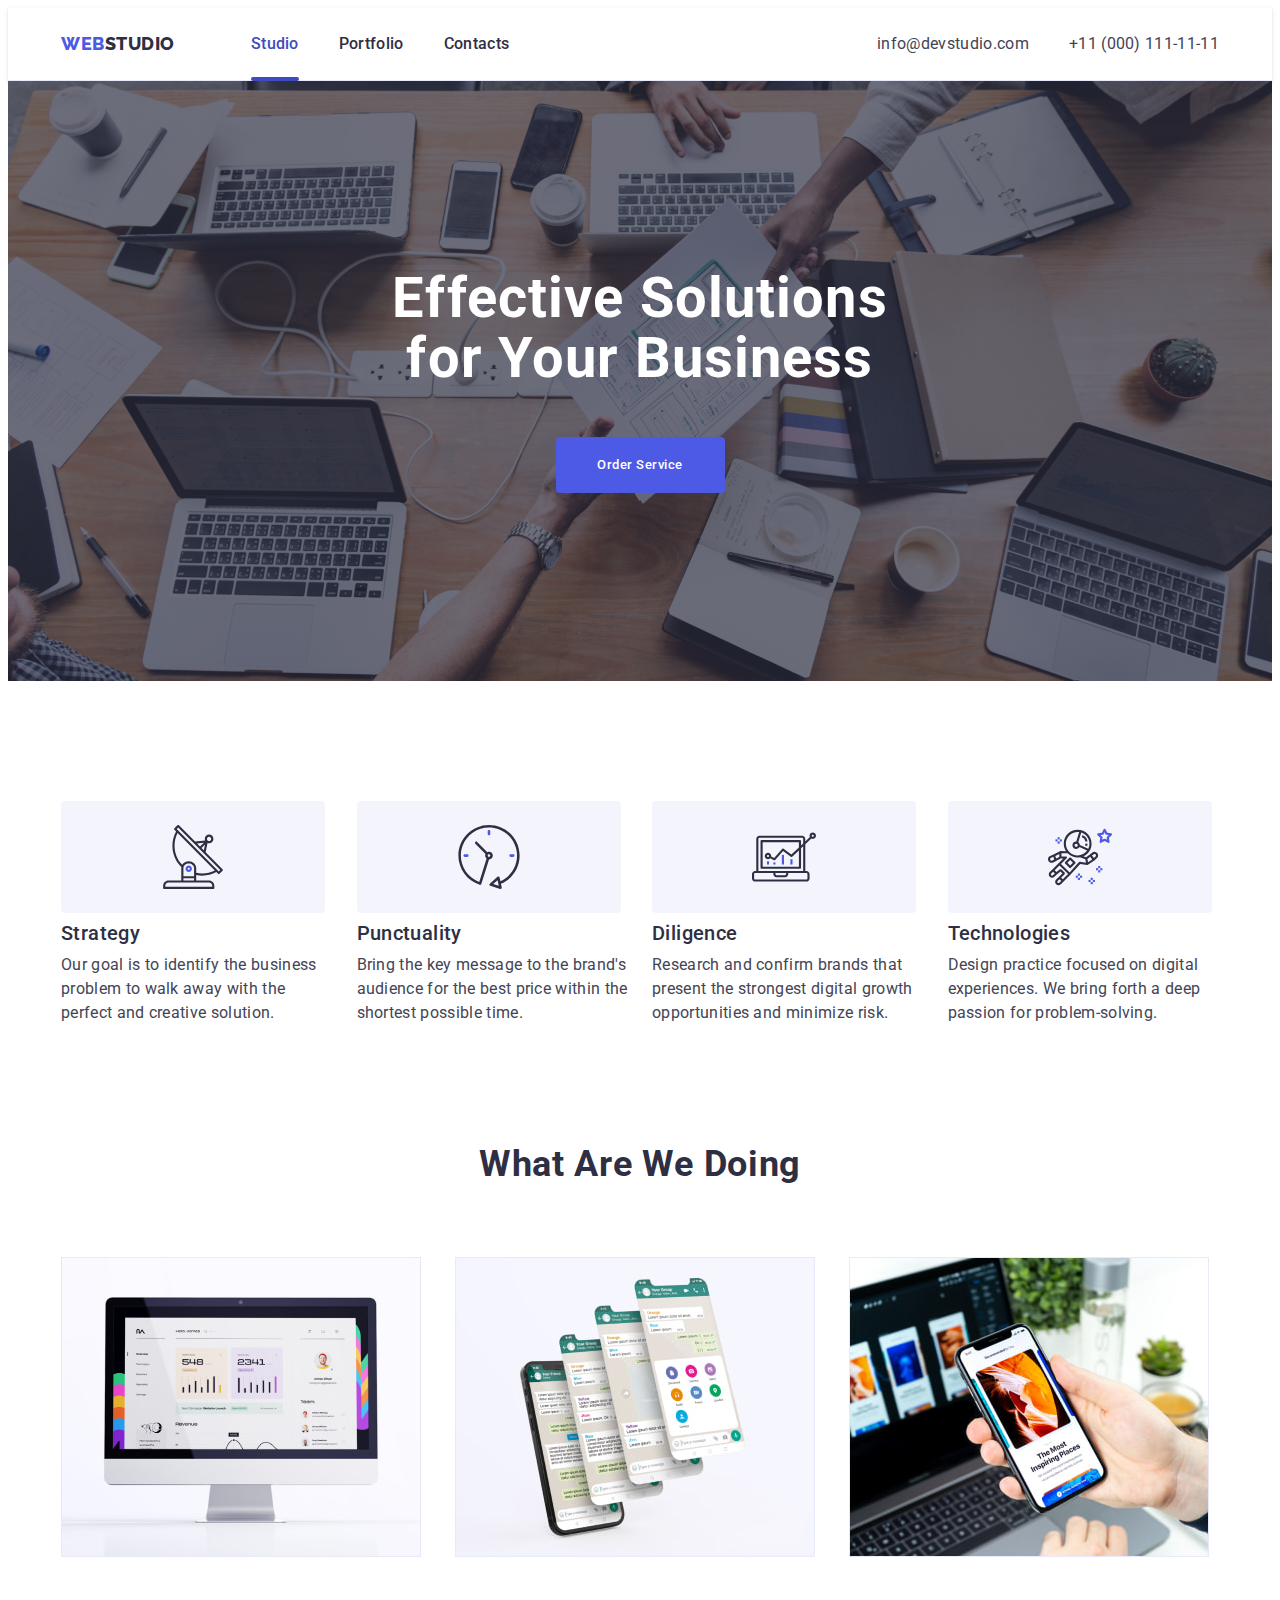
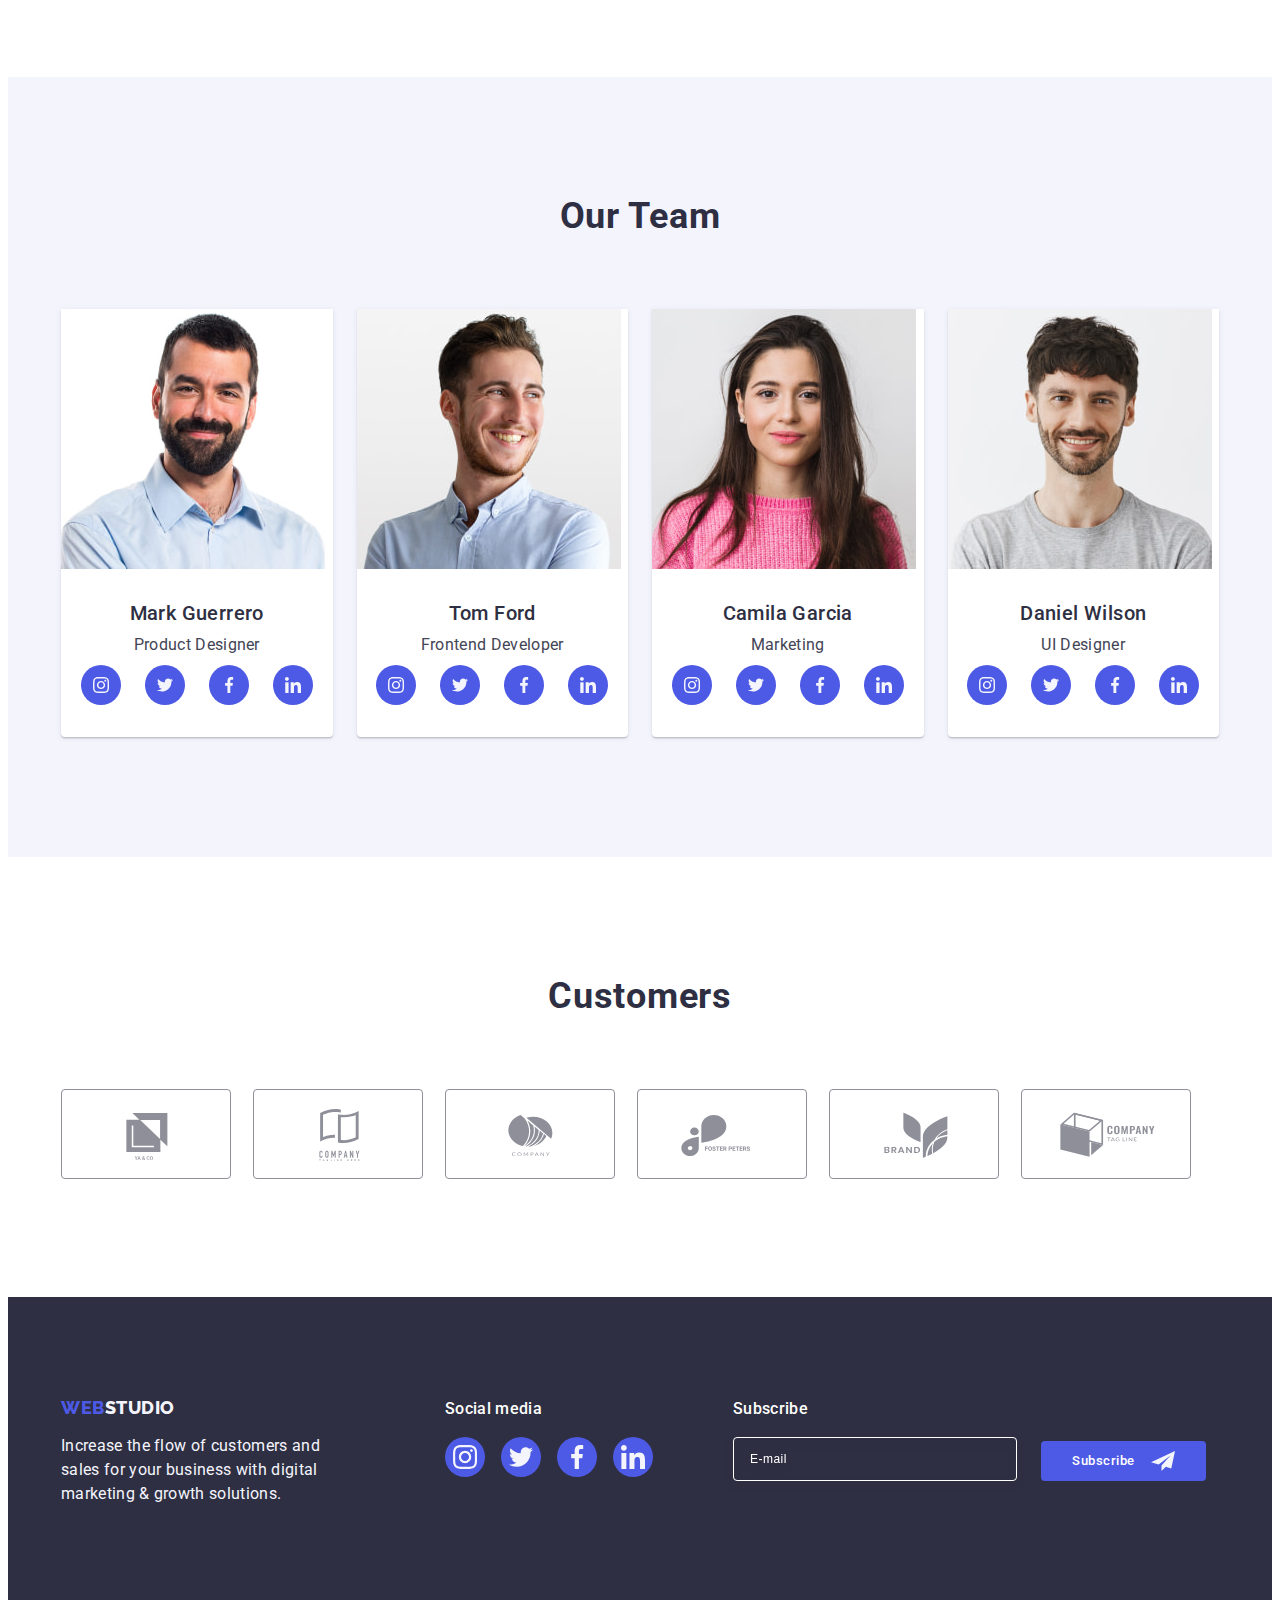
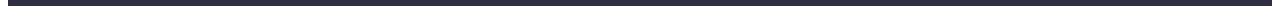
==== index.html @ e23bea9f "clone" ====
<!DOCTYPE html>
<html lang="en">
  <head>
    <meta charset="UTF-8" />
    <meta http-equiv="X-UA-Compatible" content="IE=edge" />
    <meta name="viewport" content="width=device-width, initial-scale=1.0" />

    <link rel="preconnect" href="https://fonts.googleapis.com" />
    <link rel="preconnect" href="https://fonts.gstatic.com" crossorigin />
    <link
      href="https://fonts.googleapis.com/css2?family=Raleway:wght@800&family=Roboto:wght@400;500;700&display=swap"
      rel="stylesheet"
    />
    <link
      rel="stylesheet"
      href="https://cdnjs.cloudflare.com/ajax/libs/modern-normalize/2.0.0/modern-normalize.min.css"
      integrity="sha512-4xo8blKMVCiXpTaLzQSLSw3KFOVPWhm/TRtuPVc4WG6kUgjH6J03IBuG7JZPkcWMxJ5huwaBpOpnwYElP/m6wg=="
      crossorigin="anonymous"
      referrerpolicy="no-referrer"
    />

    <link rel="stylesheet" href="./css/styles.css" />

    <title>WebStudio</title>
  </head>
  <body>
    <header class="header">
      <div class="container header-container">
        <nav class="navigation">
          <a href="./index.html" class="link logo header-logo"
            >Web<span class="logo-dark-part">Studio</span></a
          >
          <ul class="list header-list">
            <li>
              <a href="./index.html" class="link header-link current">Studio</a>
            </li>
            <li>
              <a href="./portfolio.html" class="link header-link">Portfolio</a>
            </li>
            <li><a href="" class="link header-link">Contacts</a></li>
          </ul>
        </nav>
        <address class="address">
          <ul class="list header-list">
            <li>
              <a href="mailto:info@devstudio.com" class="link address-link"
                >info@devstudio.com</a
              >
            </li>
            <li>
              <a href="tel:+110001111111" class="link address-link"
                >+11 (000) 111-11-11</a
              >
            </li>
          </ul>
        </address>
      </div>
    </header>
    <main>
      <section class="hero section">
        <div class="container">
          <h1 class="hero-title">Effective Solutions for Your Business</h1>
          <button type="button" class="btn hero-btn" data-modal-open>
            Order Service
          </button>
        </div>
      </section>
      <section class="section">
        <div class="container">
          <h2 hidden class="visually-hidden">Features</h2>
          <ul class="list">
            <li class="descr-item">
              <div class="icon-rect">
                <svg class="descr-icon" width="64" height="64">
                  <use href="./images/icons.svg#icon-antenna"></use>
                </svg>
              </div>
              <h3 class="card-title">Strategy</h3>
              <p class="card-text">
                Our goal is to identify the business problem to walk away with
                the perfect and creative solution.
              </p>
            </li>
            <li class="descr-item">
              <div class="icon-rect">
                <svg class="descr-icon" width="64" height="64">
                  <use href="./images/icons.svg#icon-clock"></use>
                </svg>
              </div>
              <h3 class="card-title">Punctuality</h3>
              <p class="card-text">
                Bring the key message to the brand's audience for the best price
                within the shortest possible time.
              </p>
            </li>
            <li class="descr-item">
              <div class="icon-rect">
                <svg class="descr-icon" width="64" height="64">
                  <use href="./images/icons.svg#icon-diagram"></use>
                </svg>
              </div>
              <h3 class="card-title">Diligence</h3>
              <p class="card-text">
                Research and confirm brands that present the strongest digital
                growth opportunities and minimize risk.
              </p>
            </li>
            <li class="descr-item">
              <div class="icon-rect">
                <svg class="descr-icon" width="64" height="64">
                  <use href="./images/icons.svg#icon-astronaut"></use>
                </svg>
              </div>
              <h3 class="card-title">Technologies</h3>
              <p class="card-text">
                Design practice focused on digital experiences. We bring forth a
                deep passion for problem-solving.
              </p>
            </li>
          </ul>
        </div>
      </section>
      <section class="descr section">
        <div class="container">
          <h2 class="descr-title">What are we doing</h2>
          <ul class="list">
            <li class="descr-img-item">
              <img
                src="./images/img1.jpg"
                alt="image 1"
                width="360"
                height="300"
              />
            </li>
            <li class="descr-img-item">
              <img
                src="./images/img2.jpg"
                alt="image 2"
                width="360"
                height="300"
              />
            </li>
            <li class="descr-img-item">
              <img
                src="./images/img3.jpg"
                alt="image 3"
                width="360"
                height="300"
              />
            </li>
          </ul>
        </div>
      </section>
      <section class="team section">
        <div class="container">
          <h2 class="team-title">Our Team</h2>
          <ul class="list">
            <li class="card team-card">
              <img
                src="./images/photo1.jpg"
                alt="Mark Guerrero"
                width="264"
                height="260"
              />
              <div class="team-member-info">
                <h3 class="card-title member-title">Mark Guerrero</h3>
                <p class="card-text member-text">Product Designer</p>
                <ul class="soc-media-list list">
                  <li class="soc-media-item">
                    <a
                      href=""
                      target="_blank"
                      rel="no-referrer no-opener"
                      class="soc-media-link"
                    >
                      <svg class="icon" width="16" height="16">
                        <use href="./images/icons.svg#icon-instagram"></use>
                      </svg>
                    </a>
                  </li>
                  <li class="soc-media-item">
                    <a
                      href=""
                      target="_blank"
                      rel="no-referrer no-opener"
                      class="soc-media-link"
                    >
                      <svg class="icon" width="16" height="16">
                        <use href="./images/icons.svg#icon-twitter"></use>
                      </svg>
                    </a>
                  </li>
                  <li class="soc-media-item">
                    <a
                      href=""
                      target="_blank"
                      rel="no-referrer no-opener"
                      class="soc-media-link"
                    >
                      <svg class="icon" width="16" height="16">
                        <use href="./images/icons.svg#icon-facebook"></use>
                      </svg>
                    </a>
                  </li>
                  <li class="soc-media-item">
                    <a
                      href=""
                      target="_blank"
                      rel="no-referrer no-opener"
                      class="soc-media-link"
                    >
                      <svg class="icon" width="16" height="16">
                        <use href="./images/icons.svg#icon-linkedin"></use>
                      </svg>
                    </a>
                  </li>
                </ul>
              </div>
            </li>
            <li class="card team-card">
              <img
                src="./images/photo2.jpg"
                alt="Tom Ford"
                width="264"
                height="260"
              />
              <div class="team-member-info">
                <h3 class="card-title member-title">Tom Ford</h3>
                <p class="card-text member-text">Frontend Developer</p>
                <ul class="soc-media-list list">
                  <li class="soc-media-item">
                    <a
                      href=""
                      target="_blank"
                      rel="no-referrer no-opener"
                      class="soc-media-link"
                    >
                      <svg class="icon" width="16" height="16">
                        <use href="./images/icons.svg#icon-instagram"></use>
                      </svg>
                    </a>
                  </li>
                  <li class="soc-media-item">
                    <a
                      href=""
                      target="_blank"
                      rel="no-referrer no-opener"
                      class="soc-media-link"
                    >
                      <svg class="icon" width="16" height="16">
                        <use href="./images/icons.svg#icon-twitter"></use>
                      </svg>
                    </a>
                  </li>
                  <li class="soc-media-item">
                    <a
                      href=""
                      target="_blank"
                      rel="no-referrer no-opener"
                      class="soc-media-link"
                    >
                      <svg class="icon" width="16" height="16">
                        <use href="./images/icons.svg#icon-facebook"></use>
                      </svg>
                    </a>
                  </li>
                  <li class="soc-media-item">
                    <a
                      href=""
                      target="_blank"
                      rel="no-referrer no-opener"
                      class="soc-media-link"
                    >
                      <svg class="icon" width="16" height="16">
                        <use href="./images/icons.svg#icon-linkedin"></use>
                      </svg>
                    </a>
                  </li>
                </ul>
              </div>
            </li>
            <li class="card team-card">
              <img
                src="./images/photo3.jpg"
                alt="Camila Garcia"
                width="264"
                height="260"
              />
              <div class="team-member-info">
                <h3 class="card-title member-title">Camila Garcia</h3>
                <p class="card-text member-text">Marketing</p>
                <ul class="soc-media-list list">
                  <li class="soc-media-item">
                    <a
                      href=""
                      target="_blank"
                      rel="no-referrer no-opener"
                      class="soc-media-link"
                    >
                      <svg class="icon" width="16" height="16">
                        <use href="./images/icons.svg#icon-instagram"></use>
                      </svg>
                    </a>
                  </li>
                  <li class="soc-media-item">
                    <a
                      href=""
                      target="_blank"
                      rel="no-referrer no-opener"
                      class="soc-media-link"
                    >
                      <svg class="icon" width="16" height="16">
                        <use href="./images/icons.svg#icon-twitter"></use>
                      </svg>
                    </a>
                  </li>
                  <li class="soc-media-item">
                    <a
                      href=""
                      target="_blank"
                      rel="no-referrer no-opener"
                      class="soc-media-link"
                    >
                      <svg class="icon" width="16" height="16">
                        <use href="./images/icons.svg#icon-facebook"></use>
                      </svg>
                    </a>
                  </li>
                  <li class="soc-media-item">
                    <a
                      href=""
                      target="_blank"
                      rel="no-referrer no-opener"
                      class="soc-media-link"
                    >
                      <svg class="icon" width="16" height="16">
                        <use href="./images/icons.svg#icon-linkedin"></use>
                      </svg>
                    </a>
                  </li>
                </ul>
              </div>
            </li>
            <li class="card team-card">
              <img
                src="./images/photo4.jpg"
                alt="Daniel Wilson"
                width="264"
                height="260"
              />
              <div class="team-member-info">
                <h3 class="card-title member-title">Daniel Wilson</h3>
                <p class="card-text member-text">UI Designer</p>
                <ul class="soc-media-list list">
                  <li class="soc-media-item">
                    <a
                      href=""
                      target="_blank"
                      rel="no-referrer no-opener"
                      class="soc-media-link"
                    >
                      <svg class="icon" width="16" height="16">
                        <use href="./images/icons.svg#icon-instagram"></use>
                      </svg>
                    </a>
                  </li>
                  <li class="soc-media-item">
                    <a
                      href=""
                      target="_blank"
                      rel="no-referrer no-opener"
                      class="soc-media-link"
                    >
                      <svg class="icon" width="16" height="16">
                        <use href="./images/icons.svg#icon-twitter"></use>
                      </svg>
                    </a>
                  </li>
                  <li class="soc-media-item">
                    <a
                      href=""
                      target="_blank"
                      rel="no-referrer no-opener"
                      class="soc-media-link"
                    >
                      <svg class="icon" width="16" height="16">
                        <use href="./images/icons.svg#icon-facebook"></use>
                      </svg>
                    </a>
                  </li>
                  <li class="soc-media-item">
                    <a
                      href=""
                      target="_blank"
                      rel="no-referrer no-opener"
                      class="soc-media-link"
                    >
                      <svg class="icon" width="16" height="16">
                        <use href="./images/icons.svg#icon-linkedin"></use>
                      </svg>
                    </a>
                  </li>
                </ul>
              </div>
            </li>
          </ul>
        </div>
      </section>
      <section class="section customers">
        <div class="container">
          <h2 class="team-title">Customers</h2>
          <ul class="list">
            <li class="customers-item">
              <a href="" class="customers-link">
                <svg class="customers-icon" width="104" height="56">
                  <use href="./images/icons.svg#icon-logo1"></use>
                </svg>
              </a>
            </li>
            <li class="customers-item">
              <a href="" class="customers-link">
                <svg class="customers-icon" width="104" height="56">
                  <use href="./images/icons.svg#icon-logo2"></use>
                </svg>
              </a>
            </li>
            <li class="customers-item">
              <a href="" class="customers-link">
                <svg class="customers-icon" width="104" height="56">
                  <use href="./images/icons.svg#icon-logo3"></use>
                </svg>
              </a>
            </li>
            <li class="customers-item">
              <a href="" class="customers-link">
                <svg class="customers-icon" width="104" height="56">
                  <use href="./images/icons.svg#icon-logo4"></use>
                </svg>
              </a>
            </li>
            <li class="customers-item">
              <a href="" class="customers-link">
                <svg class="customers-icon" width="104" height="56">
                  <use href="./images/icons.svg#icon-logo5"></use>
                </svg>
              </a>
            </li>
            <li class="customers-item">
              <a href="" class="customers-link">
                <svg class="customers-icon" width="104" height="56">
                  <use href="./images/icons.svg#icon-logo6"></use>
                </svg>
              </a>
            </li>
          </ul>
        </div>
      </section>
    </main>
    <footer class="footer">
      <div class="container footer-cont">
        <div class="footer-text-cont">
          <a href="./index.html" class="link logo footer-logo"
            >Web<span class="logo-light-part">Studio</span></a
          >
          <p class="footer-text">
            Increase the flow of customers and sales for your business with
            digital marketing & growth solutions.
          </p>
        </div>
        <div class="soc-media">
          <p class="footer-media-text">Social media</p>
          <ul class="footer-media-list list">
            <li class="soc-media-item">
              <a
                href=""
                target="_blank"
                rel="no-referrer no-opener"
                class="soc-media-link footer-media-link"
              >
                <svg class="icon" width="24" height="24">
                  <use href="./images/icons.svg#icon-instagram"></use>
                </svg>
              </a>
            </li>
            <li class="soc-media-item">
              <a
                href=""
                target="_blank"
                rel="no-referrer no-opener"
                class="soc-media-link footer-media-link"
              >
                <svg class="icon" width="24" height="24">
                  <use href="./images/icons.svg#icon-twitter"></use>
                </svg>
              </a>
            </li>
            <li class="soc-media-item">
              <a
                href=""
                target="_blank"
                rel="no-referrer no-opener"
                class="soc-media-link footer-media-link"
              >
                <svg class="icon" width="24" height="24">
                  <use href="./images/icons.svg#icon-facebook"></use>
                </svg>
              </a>
            </li>
            <li class="soc-media-item">
              <a
                href=""
                target="_blank"
                rel="no-referrer no-opener"
                class="soc-media-link footer-media-link"
              >
                <svg class="icon" width="24" height="24">
                  <use href="./images/icons.svg#icon-linkedin"></use>
                </svg>
              </a>
            </li>
          </ul>
        </div>
        <div class="footer-form-container">
          <p class="footer-form-label">Subscribe</p>
          <form class="footer-form">
            <label class="aa-label">
              <input
                type="email"
                name="subscribe"
                class="footer-form-input"
                placeholder="E-mail"
            /></label>
            <button type="submit" class="footer-form-btn btn">
              Subscribe
              <svg class="icon sub-icon" width="24" height="24">
                <use href="./images/icons.svg#icon-subscribe"></use>
              </svg>
            </button>
          </form>
        </div>
      </div>
    </footer>
    <div class="backdrop is-hidden" data-modal>
      <div class="modal">
        <button type="button" class="close-button btn" data-modal-close>
          <svg class="close-icon" width="8" height="8">
            <use href="./images/icons.svg#icon-close-black"></use>
          </svg>
        </button>
        <p class="modal-title">Leave your contacts and we will call you back</p>
        <form class="modal-form">
          <div class="modal-field">
            <label for="user-name" class="input-label">Name</label>
            <div class="input-wrap">
              <input
                type="text"
                name="user-name"
                id="user-name"
                class="modal-input"
                required
                minlength="2"
                maxlength="15"
              />
              <svg class="modal-icon" width="18" height="24">
                <use href="./images/icons.svg#icon-name"></use>
              </svg>
            </div>
          </div>
          <div class="modal-field">
            <label for="user-tel" class="input-label">Phone</label>
            <div class="input-wrap">
              <input
                type="tel"
                name="user-tel"
                id="user-tel"
                class="modal-input"
                required
              />
              <svg class="modal-icon" width="18" height="24">
                <use href="./images/icons.svg#icon-tel"></use>
              </svg>
            </div>
          </div>
          <div class="modal-field">
            <label for="user-email" class="input-label">Email</label>
            <div class="input-wrap">
              <input
                type="email"
                name="user-email"
                id="user-email"
                class="modal-input"
                required
              />
              <svg class="modal-icon" width="18" height="24">
                <use href="./images/icons.svg#icon-email"></use>
              </svg>
            </div>
          </div>
          <div class="modal-comment-field">
            <label for="user-comment" class="input-label">Comment</label>
            <textarea
              name="user-comment"
              id="user-comment"
              class="modal-comment"
              placeholder="Text input"
            ></textarea>
          </div>
          <div class="modal-privacy">
            <input
              type="checkbox"
              id="user-privacy"
              name="user-privacy"
              value="true"
              class="modal-check visually-hidden"
            />
            <label for="user-privacy" class="check-text">
              <span class="check-text-icon">
                <svg class="check-icon" width="10" height="8">
                  <use href="./images/icons.svg#icon-check"></use>
                </svg>
              </span>
              I accept the terms and conditions of the
              <a href="" class="privacy-link link">Privacy Policy</a>
            </label>
          </div>
          <button type="submit" class="send btn">Send</button>
        </form>
      </div>
    </div>
    <script src="./js/modal.js"></script>
  </body>
</html>
---- css/styles.css ----
:root {
  --body-text-color: #434455;
  --subtle-text-color: #8e8f99;
  --dark-title-color: #2e2f42;
  --dark-osh-color: #2e2f42;
  --light-body-color: #f4f4fd;
  --accent-color: #4d5ae5;
  --light-accent-color: #e7e9fc;
  --pressed-state-color: #404bbf;
  --success-color: #31d0aa;
  --modal-overlay-color: rgba(46, 47, 66, 0.4);
  --bebebe-color: rgba(46, 47, 66, 0.7);
  --white-background-color: #ffffff;
  --modal-background-color: #fcfcfc;
}

body {
  font-family: "Roboto", sans-serif;
  color: var(--body-text-color);
  background-color: var(--white-background-color);
}

h1,
h2,
h3,
p {
  margin: 0;
}

.container {
  max-width: 1158px;
  margin: 0 auto;
  padding-left: 15px;
  padding-right: 15px;
}

.section {
  padding: 120px 0;
}

.link {
  font-family: inherit;
  text-decoration: none;
  padding: 24px 0;
  transition: color 250ms cubic-bezier(0.4, 0, 0.2, 1);
}
.link:hover,
.link:focus,
.header-link.current {
  color: var(--pressed-state-color);
}
.logo {
  font-family: "Raleway", sans-serif;
  font-weight: 800;
  font-size: 18px;
  line-height: 1.17;
  letter-spacing: 0.03em;
  text-transform: uppercase;
  color: var(--accent-color);
  padding: 0;
}
.logo-dark-part {
  color: var(--dark-title-color);
}
.logo-light-part {
  color: var(--light-body-color);
}

.visually-hidden {
  position: absolute;
  width: 1px;
  height: 1px;
  margin: -1px;
  border: 0;
  padding: 0;
  white-space: nowrap;
  clip-path: inset(100%);
  clip: rect(0 0 0 0);
  overflow: hidden;
}

.list {
  list-style: none;
  margin: 0;
  padding: 0;
  display: flex;
  gap: 24px;
}

.btn {
  display: inline-block;
  font-family: inherit;
  cursor: pointer;
  transition: background-color 250ms cubic-bezier(0.4, 0, 0.2, 1);
}
.btn:hover,
.btn:focus {
  background-color: var(--pressed-state-color);
}

.card {
  background-color: var(--white-background-color);
}
.card-title {
  font-weight: 500;
  font-size: 20px;
  line-height: 1.2;
  letter-spacing: 0.02em;
  color: var(--dark-title-color);
  margin-bottom: 8px;
}
.card-text {
  line-height: 1.5;
  letter-spacing: 0.02em;
  color: var(--body-text-color);
}

img {
  display: block;
  max-width: 100%;
  height: auto;
}

.icon {
  fill: var(--light-body-color);
}

/**------------------- HEADER -----------------*/
.header {
  background-color: var(--white-background-color);
  border-bottom: 1px solid var(--light-accent-color);
  box-shadow: 0px 2px 1px rgba(46, 47, 66, 0.08),
    0px 1px 1px rgba(46, 47, 66, 0.16), 0px 1px 6px rgba(46, 47, 66, 0.08);
}

.header-container {
  display: flex;
}

.navigation {
  display: flex;
  align-items: center;
}

.header-logo {
  margin-right: 76px;
}

.header-list {
  gap: 40px;
}

.header-link {
  font-weight: 500;
  line-height: 1.5;
  letter-spacing: 0.02em;
  color: var(--dark-title-color);
  position: relative;
  display: block;
}
.header-link:after {
  content: "";
  position: absolute;
  left: 0;
  bottom: 0;
  width: 100%;
  height: 4px;
  background-color: var(--pressed-state-color);
  border-radius: 2px;
  transform: scaleX(0);
  transition: transform 150ms linear;
  bottom: -1px;
}
.header-link:hover:after,
.header-link.current:after {
  transform: scaleX(1);
}

.address {
  font-style: normal;
  margin-left: auto;
}
.address-link {
  color: var(--body-text-color);
  font-style: normal;
  line-height: 1.5;
  letter-spacing: 0.02em;
  display: block;
}

/**------------------- HERO -----------------*/
.hero {
  background-color: var(--dark-osh-color);
  background-image: linear-gradient(
      rgba(46, 47, 66, 0.7),
      rgba(46, 47, 66, 0.7)
    ),
    url(../images/hero-image.jpg);
  background-repeat: no-repeat;
  background-position: center;
  background-size: cover;
  max-width: 1440px;
  padding: 188px 0;
  display: flex;
  margin: auto;
}

.hero-title {
  color: var(--white-background-color);
  font-size: 56px;
  line-height: 1.07;
  text-align: center;
  letter-spacing: 0.02em;
  max-width: 496px;
  height: 120px;
  margin-bottom: 48px;
}

.hero-btn {
  background-color: var(--accent-color);
  color: var(--white-background-color);
  font-weight: 500;
  line-height: 1.5;
  letter-spacing: 0.04em;
  display: block;
  margin: 0 auto;
  min-width: 169px;
  height: 56px;
  border: none;
  border-radius: 4px;
}

/**------------------- HERO MODAL -----------------*/
.backdrop {
  position: fixed;
  top: 0;
  left: 0;
  width: 100%;
  height: 100%;
  background: rgba(46, 47, 66, 0.4);
  transition: opacity 250ms cubic-bezier(0.4, 0, 0.2, 1),
    visibility 250ms cubic-bezier(0.4, 0, 0.2, 1);
}

.backdrop.is-hidden .modal {
  transform: translate(-50%, -50%);
}

.modal {
  width: 408px;
  min-height: 584px;
  position: absolute;
  padding: 72px 24px 24px 24px;
  top: 50%;
  left: 50%;
  transform: translate(-50%, -50%);
  background: var(--modal-background-color);
  border-radius: 4px;
  box-shadow: 0px 1px 1px rgba(0, 0, 0, 0.14), 0px 1px 3px rgba(0, 0, 0, 0.12),
    0px 2px 1px rgba(0, 0, 0, 0.2);
  transition: transform 250ms cubic-bezier(0.4, 0, 0.2, 1);
}

.close-button {
  padding: 0;
  position: absolute;
  right: 24px;
  top: 24px;
  background-color: var(--light-accent-color);
  border: 1px solid rgba(0, 0, 0, 0.1);
  color: var(--dark-osh-color);
  width: 24px;
  height: 24px;
  border-radius: 50%;
  cursor: pointer;
  display: flex;
  justify-content: center;
  align-items: center;
  transition: background-color 250ms cubic-bezier(0.4, 0, 0.2, 1),
    border 250ms cubic-bezier(0.4, 0, 0.2, 1);
}

.close-button:hover,
.close-button:focus {
  background-color: var(--pressed-state-color);
  color: var(--white-background-color);
  border: none;
}

.close-icon {
  fill: currentColor;
  transition: fill 250ms cubic-bezier(0.4, 0, 0.2, 1);
}

.modal-title {
  font-weight: 500;
  line-height: 1.5;
  text-align: center;
  letter-spacing: 0.02em;
  color: var(--dark-title-color);
  margin-bottom: 16px;
}

.modal-field {
  margin-bottom: 8px;
  position: relative;
}

.input-wrap {
  position: relative;
}

.modal-input {
  width: 100%;
  height: 40px;
  border: 1px solid rgba(46, 47, 66, 0.4);
  border-radius: 4px;
  background-color: transparent;
  padding-left: 38px;
  font-size: 14px;
  color: var(--dark-title-color);
  outline: transparent;
  transition: border-color 250ms cubic-bezier(0.4, 0, 0.2, 1);
}

.modal-input:hover,
.modal-input:focus,
.modal-comment:hover,
.modal-comment:focus {
  border-color: var(--accent-color);
}

.modal-input:hover + .modal-icon,
.modal-input:focus + .modal-icon {
  fill: var(--accent-color);
}

.modal-icon {
  position: absolute;
  left: 16px;
  top: 50%;
  transform: translateY(-50%);
  transition: fill 250ms cubic-bezier(0.4, 0, 0.2, 1);
}

.input-label {
  color: var(--subtle-text-color);
  display: block;
  margin-bottom: 4px;
  font-size: 12px;
  line-height: 1.17;
  letter-spacing: 0.04em;
}

.modal-comment-field {
  margin-bottom: 16px;
}

.modal-comment {
  width: 100%;
  height: 120px;
  padding: 8px 16px;
  border: 1px solid rgba(46, 47, 66, 0.4);
  border-radius: 4px;
  font-size: 12px;
  line-height: 1.17;
  letter-spacing: 0.04em;
  color: rgba(46, 47, 66, 0.4);
  background-color: transparent;
  resize: none;
  outline: transparent;
  transition: border-color 250ms cubic-bezier(0.4, 0, 0.2, 1);
}

.modal-comment::placeholder {
  font-size: 12px;
  line-height: 1.17;
  letter-spacing: 0.04em;
  color: rgba(46, 47, 66, 0.4);
}

.modal-privacy {
  margin-bottom: 24px;
}

.check-text {
  font-size: 12px;
  line-height: 1.17;
  letter-spacing: 0.04em;
  color: var(--subtle-text-color);
}

.check-text-icon {
  width: 16px;
  height: 16px;
  border: 1px solid rgba(46, 47, 66, 0.4);
  border-radius: 2px;
  margin-right: 8px;
  display: inline-flex;
  align-items: center;
  justify-content: center;
  fill: transparent;
  transition: background-color 250ms cubic-bezier(0.4, 0, 0.2, 1),
    border 250ms cubic-bezier(0.4, 0, 0.2, 1),
    fill 250ms cubic-bezier(0.4, 0, 0.2, 1);
}

.privacy-link {
  color: var(--accent-color);
  padding: 0;
  text-decoration: underline;
  margin-left: 3px;
}

.modal-check:checked + .check-text span {
  background-color: var(--pressed-state-color);
  border: none;
  fill: var(--light-body-color);
}

.modal-check:focus + .check-text span {
  border-color: var(--pressed-state-color);
}

.send {
  padding: 16px 32px;
  display: block;
  margin: 0 auto;
  min-width: 169px;
  height: 56px;
  font-weight: 500;
  line-height: 1.5;
  letter-spacing: 0.04em;
  color: var(--white-background-color);
  background-color: var(--accent-color);
  border: none;
  box-shadow: 0px 4px 4px rgba(0, 0, 0, 0.15);
  border-radius: 4px;
}

.is-hidden {
  opacity: 0;
  visibility: hidden;
  pointer-events: none;
}

/**--------------- DESCRIPTION ---------------*/
.descr {
  background-color: var(--white-background-color);
  padding: 0 0 120px 0;
}

.descr-title {
  font-size: 36px;
  line-height: 1.11;
  text-align: center;
  letter-spacing: 0.02em;
  text-transform: capitalize;
  color: var(--dark-title-color);
  margin-bottom: 72px;
}

.icon-rect {
  background-color: var(--light-body-color);
  width: 264px;
  height: 112px;
  border-radius: 4px;
  margin-bottom: 8px;
  display: flex;
  justify-content: center;
  align-items: center;
}

.descr-item {
  width: calc((100% - 72px) / 4);
}

.descr-img-item {
  width: calc((100% - 48px) / 3);
}

.descr-icon {
  margin: 0 auto;
  display: block;
}
/**------------------- TEAM -----------------*/
.team {
  background-color: var(--light-body-color);
}

.team-title {
  color: var(--dark-title-color);
  font-size: 36px;
  line-height: 1.11;
  text-align: center;
  letter-spacing: 0.02em;
  text-transform: capitalize;
  margin-bottom: 72px;
}

.team-card {
  width: calc((100% - 72px) / 4);
  border-radius: 0 0 4px 4px;
  box-shadow: 0px 1px 6px rgba(46, 47, 66, 0.08),
    0px 1px 1px rgba(46, 47, 66, 0.16), 0px 2px 1px rgba(46, 47, 66, 0.08);
}

.team-member-info {
  padding: 32px 16px;
}

.member-title {
  text-align: center;
}
.member-text {
  text-align: center;
  margin-bottom: 8px;
}

.soc-media-list {
  display: flex;
  justify-content: center;
  align-items: center;
  gap: 24px;
}

.soc-media-item {
  width: 40px;
  height: 40px;
}

.soc-media-link {
  width: 100%;
  height: 100%;
  border-radius: 50%;
  background-color: var(--accent-color);
  display: flex;
  justify-content: center;
  align-items: center;
  transition: background-color 250ms cubic-bezier(0.4, 0, 0.2, 1);
}
.soc-media-link:hover,
.soc-media-link:focus {
  background-color: var(--pressed-state-color);
}
/**------------------- CUSTOMERS -----------------*/
.customers-item {
  width: 168px;
  height: 88px;
}

.customers-link {
  width: 100%;
  height: 100%;
  color: var(--subtle-text-color);
  border: 1px solid var(--subtle-text-color);
  border-radius: 4px;
  display: flex;
  justify-content: center;
  align-items: center;
  transition: color 250ms cubic-bezier(0.4, 0, 0.2, 1),
    border-color 250ms cubic-bezier(0.4, 0, 0.2, 1);
}
.customers-link:hover,
.customers-link:focus {
  border-color: var(--pressed-state-color);
  color: var(--pressed-state-color);
}

/* .customers-link:hover .customers-icon {
  fill: var(--pressed-state-color);
  color: var(--pressed-state-color);
}
.customers-link:focus .customers-icon {
  fill: var(--pressed-state-color);
  color: var(--pressed-state-color);
} */

.customers-icon {
  fill: currentColor;
}
/**------------------- FOOTER -----------------*/
.footer {
  background-color: var(--dark-osh-color);
  padding: 100px 0;
}

.footer-cont {
  display: flex;
  align-items: baseline;
}

.footer-text-cont {
  margin-right: 120px;
}

.footer-text {
  color: var(--light-body-color);
  line-height: 1.5;
  letter-spacing: 0.02em;
  width: 264px;
}

.footer-logo {
  display: inline-block;
  margin-bottom: 16px;
}

.soc-media {
  width: 208px;
}

.footer-media-text {
  font-weight: 500;
  font-size: 16px;
  line-height: 1.5;
  letter-spacing: 0.02em;
  color: var(--white-background-color);
  margin-bottom: 16px;
}

.footer-media-list {
  display: flex;
  align-items: center;
  gap: 16px;
}

.footer-media-link:hover,
.footer-media-link:focus {
  background-color: var(--success-color);
  transition: background-color 250ms cubic-bezier(0.4, 0, 0.2, 1);
}

.footer-form {
  margin-left: 80px;
  display: flex;
  justify-content: flex-end;
  align-items: end;
  gap: 24px;
}

.footer-form-label {
  color: var(--white-background-color);
  font-weight: 500;
  font-size: 16px;
  line-height: 1.5;
  letter-spacing: 0.02em;
  margin-bottom: 16px;
  margin-left: 80px;
}

.footer-form-input {
  border: 1px solid #ffffff;
  filter: drop-shadow(0px 4px 4px rgba(0, 0, 0, 0.15));
  border-radius: 4px;
  background-color: transparent;
  font-size: 12px;
  line-height: 1.5;
  letter-spacing: 0.04em;
  width: 264px;
  height: 40px;
  padding-left: 16px;
  color: var(--white-background-color);
  filter: drop-shadow(0px 4px 4px rgba(0, 0, 0, 0.15));
}
.footer-form-input::placeholder {
  color: var(--white-background-color);
  font-weight: 400;
  font-size: 12px;
  line-height: 2;
  display: flex;
  align-items: center;
  letter-spacing: 0.04em;
}

.footer-form-btn {
  background-color: var(--accent-color);
  color: var(--white-background-color);
  font-family: "Roboto", sans-serif;
  font-weight: 500;
  line-height: 1.5;
  display: flex;
  align-items: center;
  justify-content: center;
  border: none;
  letter-spacing: 0.04em;
  padding: 8px 24px;
  min-width: 165px;
  height: 40px;
  border-radius: 4px;
}
.footer-form-btn:hover,
.footer-form-btn:focus {
  background-color: var(--pressed-state-color);
}

.sub-icon {
  margin-left: 16px;
}
/**------------------- PORTFOLIO buttons -----------------*/
.portfolio {
  padding-top: 96px;
}

.pf-btn {
  background-color: var(--light-body-color);
  color: var(--accent-color);
  border: 1px solid var(--light-accent-color);
  border-radius: 4px;
  font-weight: 500;
  font-size: 16px;
  line-height: 1.5;
  letter-spacing: 0.04em;
  align-items: center;
  text-align: center;
  padding: 12px 24px;
  transition: color 250ms cubic-bezier(0.4, 0, 0.2, 1),
    background-color 250ms cubic-bezier(0.4, 0, 0.2, 1),
    border-color 250ms cubic-bezier(0.4, 0, 0.2, 1),
    box-shadow 250ms cubic-bezier(0.4, 0, 0.2, 1);
}
.pf-btn:hover,
.pf-btn:focus {
  color: var(--white-background-color);
  border: 1px solid transparent;
  box-shadow: 3px 1px rgba(0, 0, 0, 0.1), 0px 2px 1px rgba(0, 0, 0, 0.08),
    0px 2px 2px rgba(0, 0, 0, 0.12);
}

.pf-btn-list {
  justify-content: center;
  margin-bottom: 72px;
}

/**------------------- PORTFOLIO -----------------*/
.pf-list {
  flex-wrap: wrap;
  column-gap: 24px;
  row-gap: 48px;
}

.pf-item {
  width: calc((100% - 48px) / 3);
}

.pf-card-descr {
  padding: 32px 16px;
  border: 1px solid var(--light-accent-color);
  border-top: none;
  margin-bottom: 8px;
}

.pf-link {
  display: block;
  padding: 0;
  transition: box-shadow 250ms cubic-bezier(0.4, 0, 0.2, 1);
}

.pf-overlay {
  width: 100%;
  height: 100%;
  position: relative;
  overflow: hidden;
}

.pf-overlay-text {
  color: var(--light-body-color);
  position: absolute;
  top: 0;
  line-height: 1.5;
  letter-spacing: 0.02em;
  padding: 40px 32px;
  background-color: var(--accent-color);
  height: 100%;
  transform: translateY(100%);
  transition: transform 250ms cubic-bezier(0.4, 0, 0.2, 1);
}

.pf-link:hover,
.pf-link:focus {
  box-shadow: 0px 1px 6px rgba(46, 47, 66, 0.08),
    0px 1px 1px rgba(46, 47, 66, 0.16), 0px 2px 1px rgba(46, 47, 66, 0.08);
  transform: translateY(0);
}
.pf-link:hover .pf-overlay-text,
.pf-link:focus .pf-overlay-text {
  transform: translateY(0);
}
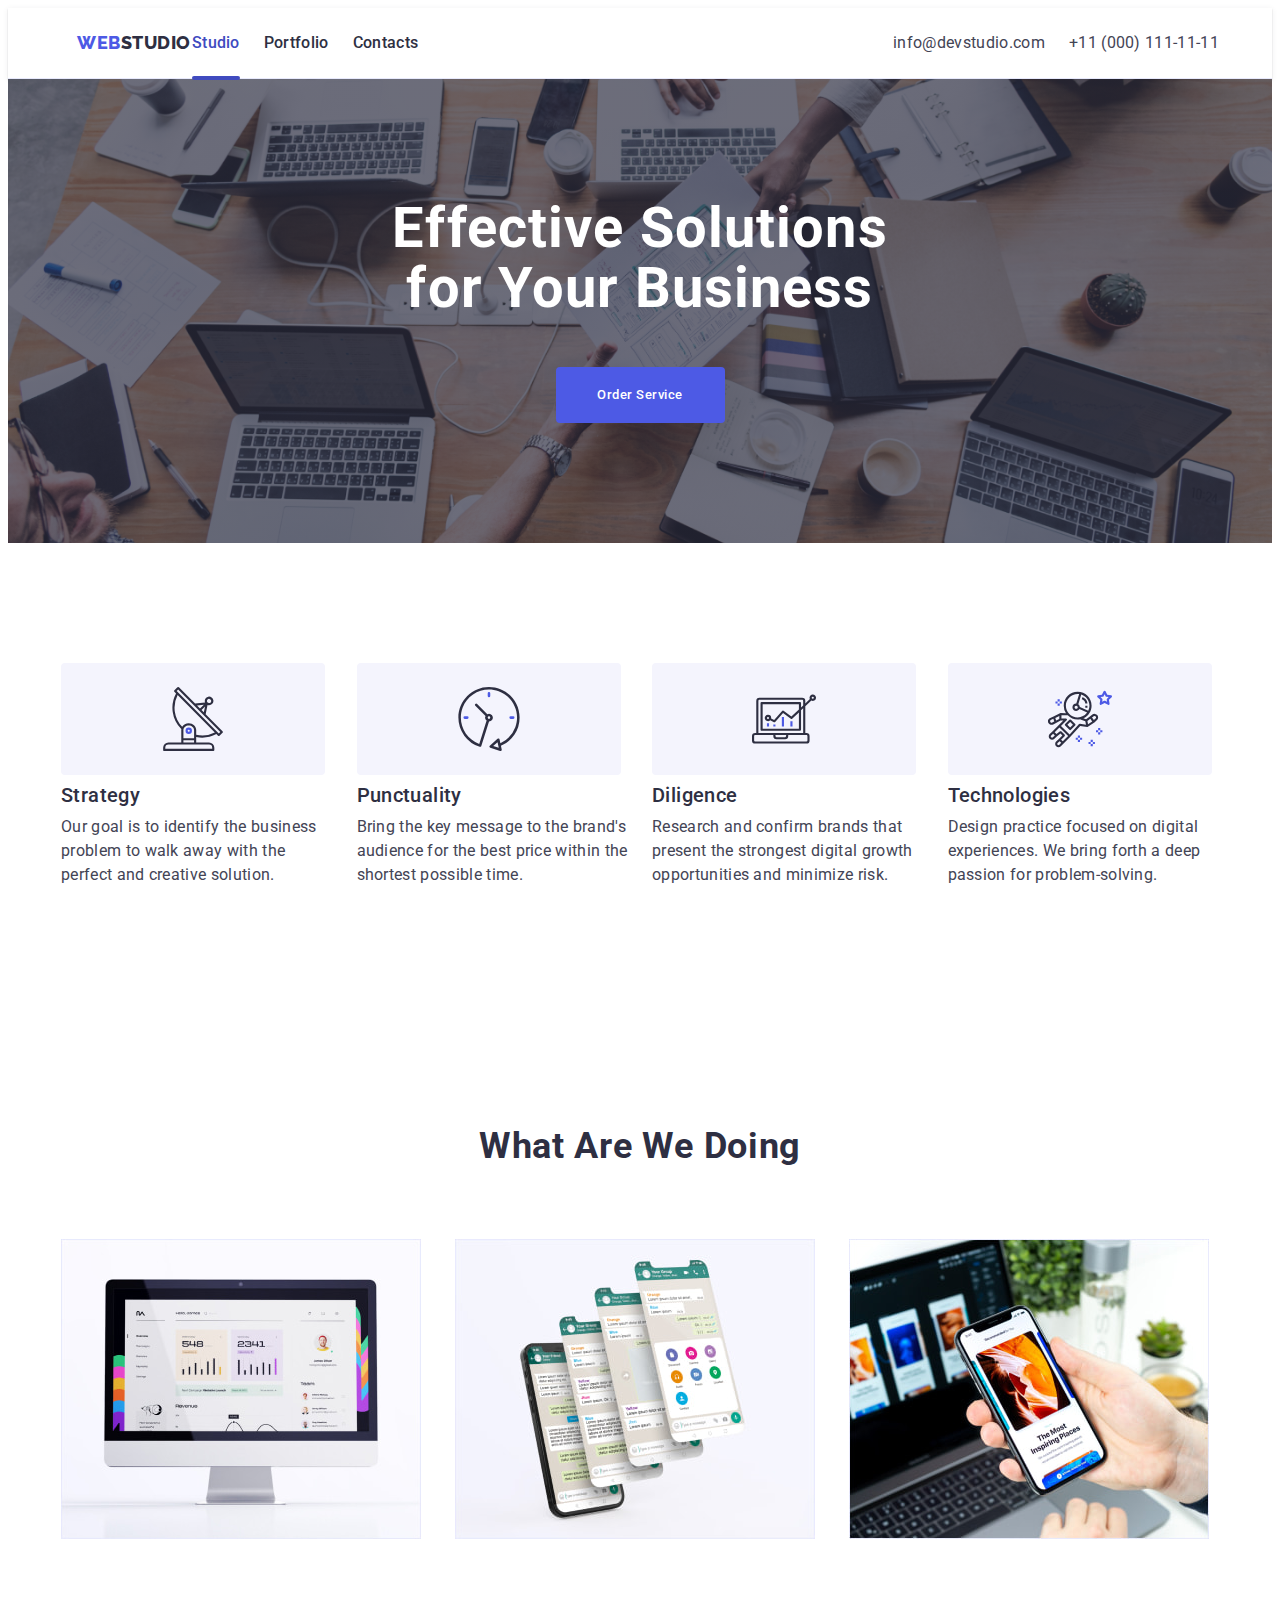
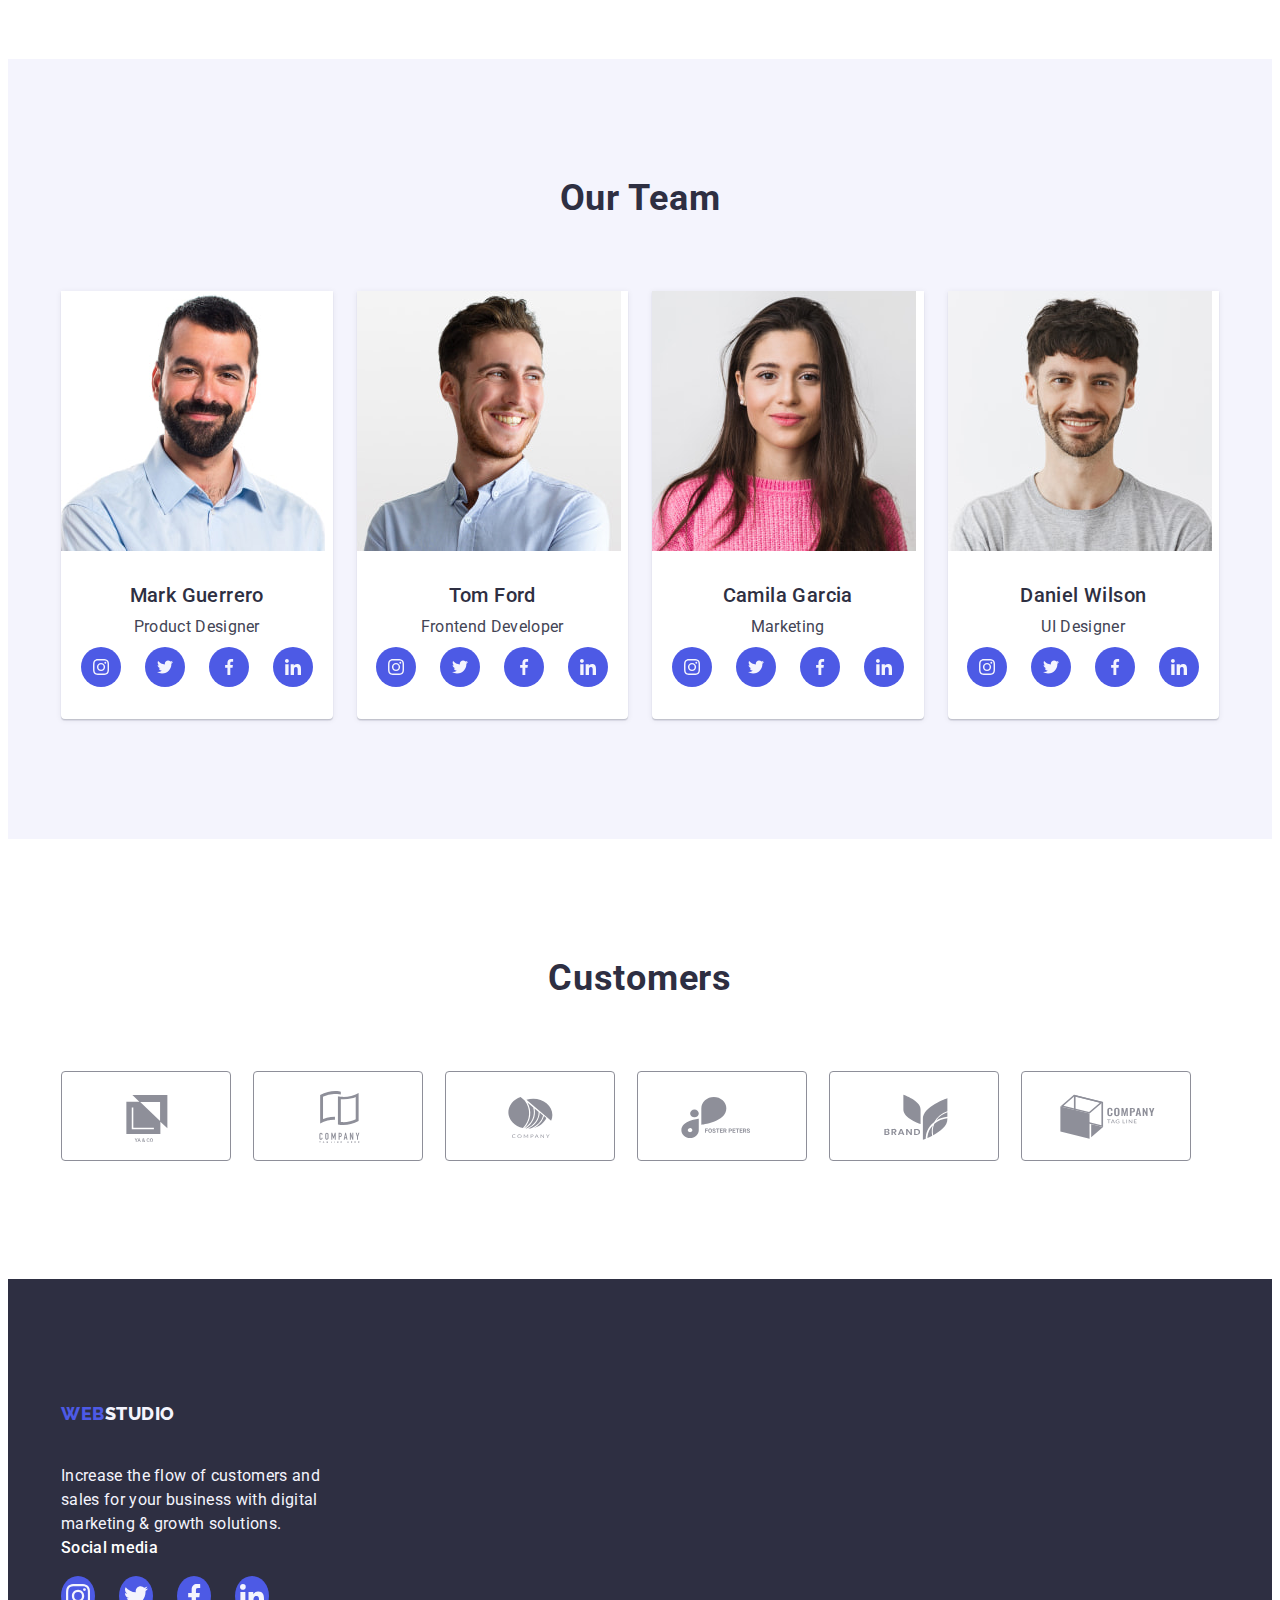
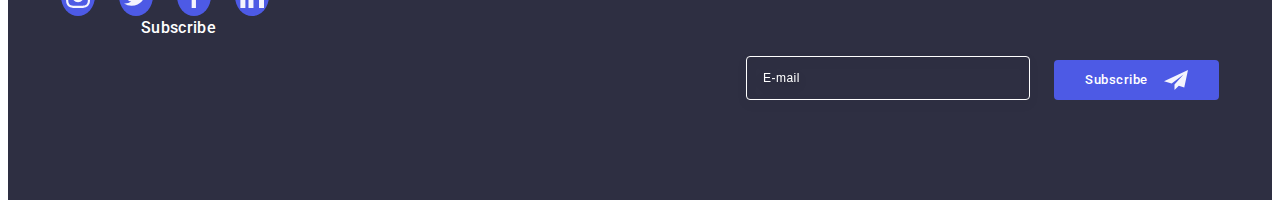
==== commit 8d137523: "mob menu" ====
--- a/index.html
+++ b/index.html
@@ -20,6 +20,7 @@
     />
 
     <link rel="stylesheet" href="./css/styles.css" />
+    <link rel="stylesheet" href="./css/media.css" />
 
     <title>WebStudio</title>
   </head>
@@ -54,6 +55,13 @@
             </li>
           </ul>
         </address>
+        <div>
+          <button type="button" class="burger-btn btn js-open-menu">
+            <svg width="32" height="22">
+              <use href="./images/icons.svg#icon-charm_menu-hamburger"></use>
+            </svg>
+          </button>
+        </div>
       </div>
     </header>
     <main>
@@ -627,6 +635,89 @@
         </form>
       </div>
     </div>
+    <div class="menu-container js-menu-container">
+      <button type="button" class="close-button btn js-close-menu">
+        <svg class="close-icon" width="8" height="8">
+          <use href="./images/icons.svg#icon-close-black"></use>
+        </svg>
+      </button>
+      <div class="menu-nav">
+        <ul class="list menu-nav-list">
+          <li>
+            <a href="./index.html" class="link menu-nav-link current">Studio</a>
+          </li>
+          <li>
+            <a href="./portfolio.html" class="link menu-nav-link">Portfolio</a>
+          </li>
+          <li><a href="" class="link menu-nav-link">Contacts</a></li>
+        </ul>
+      </div>
+      <div>
+        <ul class="list menu-contacts-list">
+          <li>
+            <a href="tel:+110001111111" class="link menu-tel-link"
+              >+11 (000) 111-11-11</a
+            >
+          </li>
+          <li>
+            <a href="mailto:info@devstudio.com" class="link menu-mail-link"
+              >info@devstudio.com</a
+            >
+          </li>
+        </ul>
+        <ul class="menu-media-list list">
+          <li class="soc-media-item">
+            <a
+              href=""
+              target="_blank"
+              rel="no-referrer no-opener"
+              class="soc-media-link footer-media-link"
+            >
+              <svg class="icon" width="24" height="24">
+                <use href="./images/icons.svg#icon-instagram"></use>
+              </svg>
+            </a>
+          </li>
+          <li class="soc-media-item">
+            <a
+              href=""
+              target="_blank"
+              rel="no-referrer no-opener"
+              class="soc-media-link footer-media-link"
+            >
+              <svg class="icon" width="24" height="24">
+                <use href="./images/icons.svg#icon-twitter"></use>
+              </svg>
+            </a>
+          </li>
+          <li class="soc-media-item">
+            <a
+              href=""
+              target="_blank"
+              rel="no-referrer no-opener"
+              class="soc-media-link footer-media-link"
+            >
+              <svg class="icon" width="24" height="24">
+                <use href="./images/icons.svg#icon-facebook"></use>
+              </svg>
+            </a>
+          </li>
+          <li class="soc-media-item">
+            <a
+              href=""
+              target="_blank"
+              rel="no-referrer no-opener"
+              class="soc-media-link footer-media-link"
+            >
+              <svg class="icon" width="24" height="24">
+                <use href="./images/icons.svg#icon-linkedin"></use>
+              </svg>
+            </a>
+          </li>
+        </ul>
+      </div>
+    </div>
+    <script defer src="./js/mobile-menu.js"></script>
     <script src="./js/modal.js"></script>
   </body>
 </html>
--- a/css/styles.css
+++ b/css/styles.css
@@ -28,20 +28,24 @@
 }
 
 .container {
+  max-width: 396px;
+}
+
+/* .container {
   max-width: 1158px;
   margin: 0 auto;
   padding-left: 15px;
   padding-right: 15px;
-}
-
-.section {
+} */
+
+/* .section {
   padding: 120px 0;
-}
+} */
 
 .link {
   font-family: inherit;
   text-decoration: none;
-  padding: 24px 0;
+  /* padding: 24px 0; */
   transition: color 250ms cubic-bezier(0.4, 0, 0.2, 1);
 }
 .link:hover,
@@ -83,8 +87,8 @@
   list-style: none;
   margin: 0;
   padding: 0;
-  display: flex;
-  gap: 24px;
+  /* display: flex;
+  gap: 24px; */
 }
 
 .btn {
@@ -135,6 +139,8 @@
 
 .header-container {
   display: flex;
+  height: 70px;
+  align-items: center;
 }
 
 .navigation {
@@ -143,10 +149,12 @@
 }
 
 .header-logo {
-  margin-right: 76px;
+  margin-left: 16px;
+  margin-right: 1px;
 }
 
 .header-list {
+  display: none;
   gap: 40px;
 }
 
@@ -186,6 +194,94 @@
   line-height: 1.5;
   letter-spacing: 0.02em;
   display: block;
+}
+
+.burger-btn {
+  stroke: var(--dark-title-color);
+  border: none;
+  background-color: transparent;
+  padding: 6px;
+  margin-left: auto;
+}
+
+.menu-container {
+  position: fixed;
+  top: 0;
+  left: 0;
+  width: 100vw;
+  height: 100vh;
+  padding: 24px 24px 40px 40px;
+  background-color: var(--white-background-color);
+  z-index: 999;
+  display: flex;
+  flex-direction: column;
+  justify-content: space-between;
+  overflow: auto;
+
+  transform: translateX(100%);
+  transition: transform 250ms ease-in-out;
+}
+
+.menu-container.is-open {
+  transform: translateX(0);
+}
+
+.menu-container .menu-toggle {
+  position: absolute;
+  top: 16px;
+  right: 16px;
+  color: #fff;
+}
+
+.menu-container > .close-button {
+  background-color: var(--white-background-color);
+}
+
+.menu-nav {
+  margin-top: 36px;
+}
+
+.menu-nav-link {
+  font-weight: 700;
+  font-size: 36px;
+  line-height: 1.11;
+  letter-spacing: 0.02em;
+  color: var(--dark-title-color);
+  display: inline-block;
+  padding: 20px 0;
+  padding-right: 40px;
+}
+.menu-nav-link.current {
+  color: var(--pressed-state-color);
+}
+
+.menu-contacts-list {
+  margin-bottom: 48px;
+}
+
+.menu-tel-link {
+  font-weight: 700;
+  color: var(--accent-color);
+  font-size: 36px;
+  line-height: 1.11;
+  letter-spacing: 0.02em;
+  display: inline-block;
+  margin-bottom: 40px;
+}
+
+.menu-mail-link {
+  font-weight: 500;
+  color: var(--body-text-color);
+  font-size: 20px;
+  line-height: 1.2;
+  letter-spacing: 0.02em;
+  padding: 5px;
+}
+
+.menu-media-list {
+  display: flex;
+  align-items: center;
+  gap: 56px;
 }
 
 /**------------------- HERO -----------------*/
@@ -586,7 +682,7 @@
 }
 
 .footer-cont {
-  display: flex;
+  /* display: flex; */
   align-items: baseline;
 }
 
--- a/css/media.css
+++ b/css/media.css
@@ -0,0 +1,50 @@
+@media screen and (max-width: 416px) {
+  .menu-tel-link {
+    font-size: 26px;
+  }
+  .menu-media-list {
+    gap: 33px;
+  }
+}
+
+@media screen and (min-width: 768px) {
+  .container {
+    max-width: 786px;
+  }
+  .mob-menu {
+    display: none;
+  }
+  .menu-toggle {
+    display: none;
+  }
+
+  .burger-btn {
+    display: none;
+  }
+}
+
+@media screen and (min-width: 1200px) {
+  .container {
+    max-width: 1158px;
+    margin: 0 auto;
+    padding-left: 15px;
+    padding-right: 15px;
+  }
+
+  .section {
+    padding: 120px 0;
+  }
+
+  .link {
+    padding: 24px 0;
+  }
+
+  .list {
+    display: flex;
+    gap: 24px;
+  }
+
+  .header-list {
+    display: flex;
+  }
+}
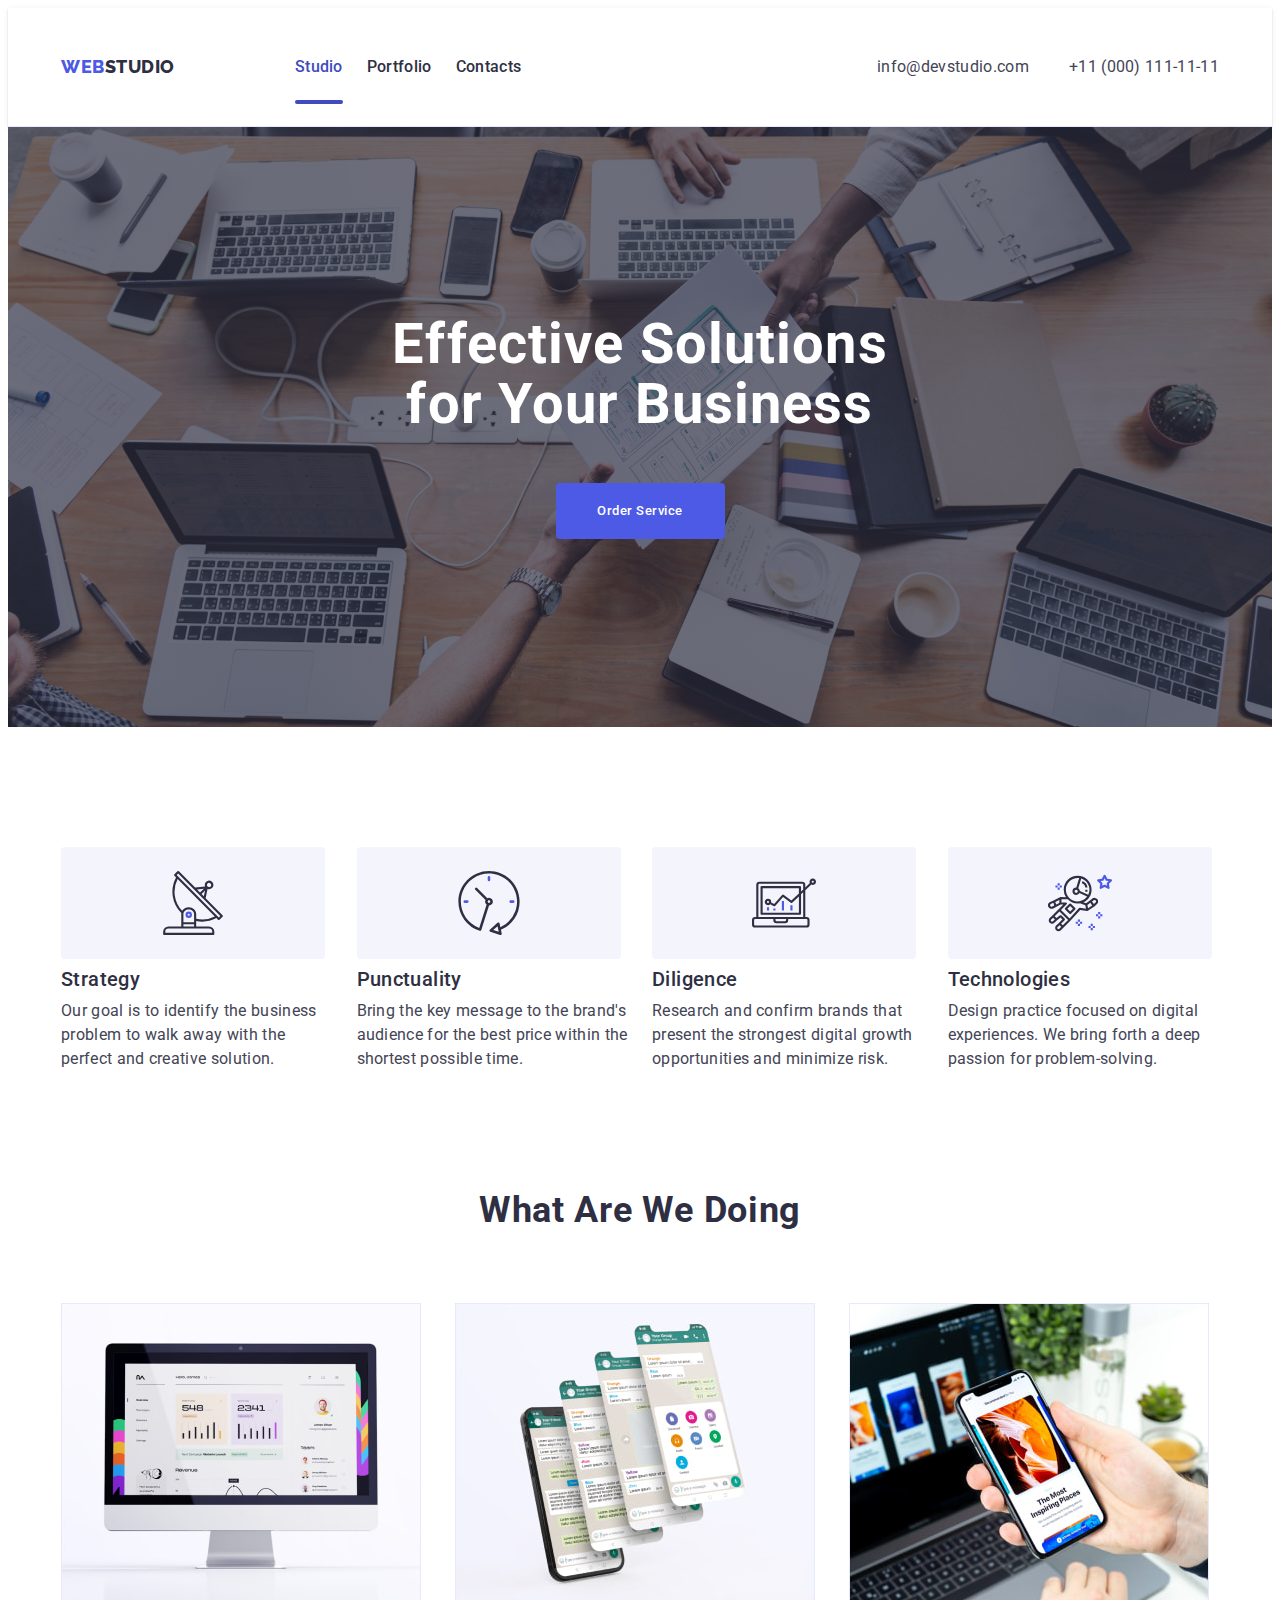
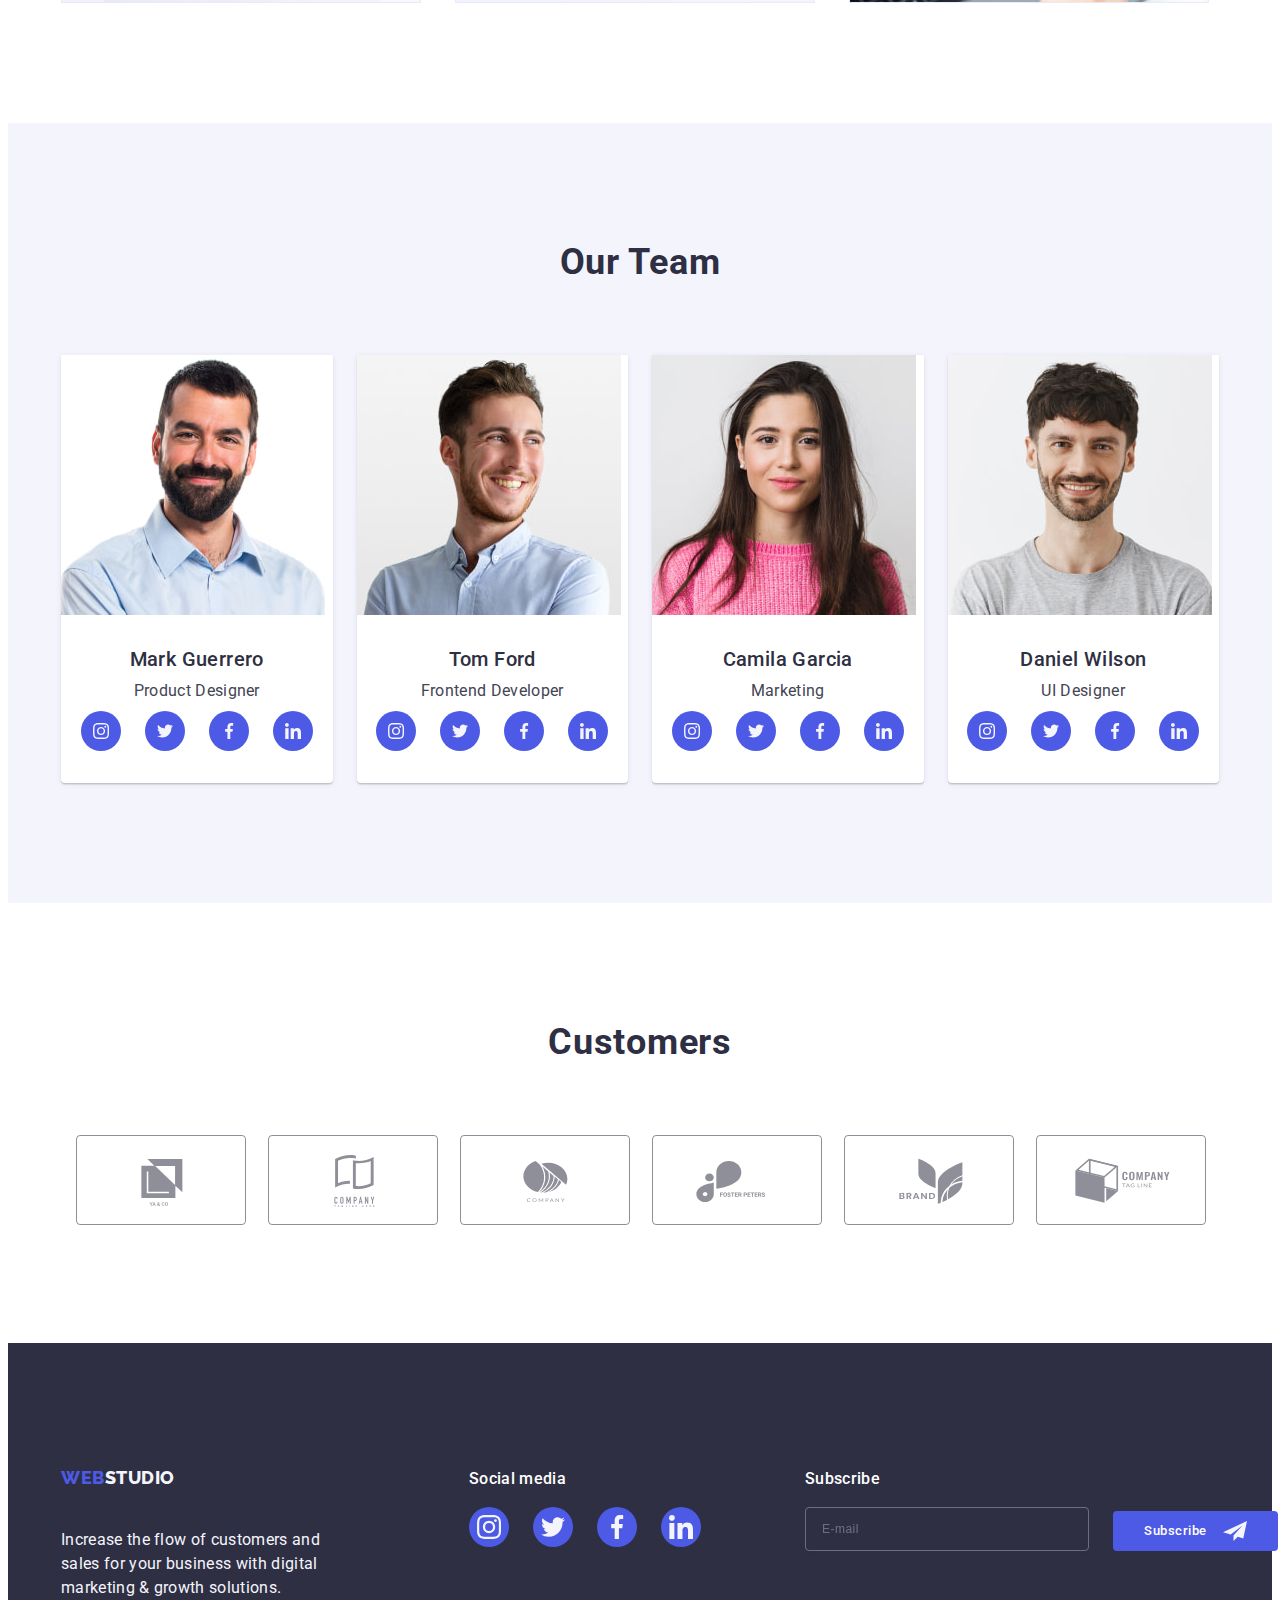
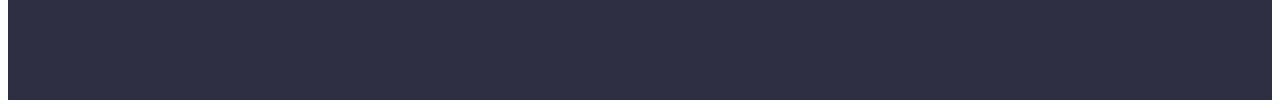
==== commit 4faf29f9: "hw7" ====
--- a/index.html
+++ b/index.html
@@ -26,7 +26,7 @@
   </head>
   <body>
     <header class="header">
-      <div class="container header-container">
+      <div class="header-container">
         <nav class="navigation">
           <a href="./index.html" class="link logo header-logo"
             >Web<span class="logo-dark-part">Studio</span></a
@@ -55,13 +55,11 @@
             </li>
           </ul>
         </address>
-        <div>
-          <button type="button" class="burger-btn btn js-open-menu">
-            <svg width="32" height="22">
-              <use href="./images/icons.svg#icon-charm_menu-hamburger"></use>
-            </svg>
-          </button>
-        </div>
+        <button type="button" class="burger-btn btn js-open-menu">
+          <svg width="32" height="22">
+            <use href="./images/icons.svg#icon-charm_menu-hamburger"></use>
+          </svg>
+        </button>
       </div>
     </header>
     <main>
@@ -73,9 +71,9 @@
           </button>
         </div>
       </section>
-      <section class="section">
+      <section class="section dt-section">
         <div class="container">
-          <h2 hidden class="visually-hidden">Features</h2>
+          <h2 class="visually-hidden">Features</h2>
           <ul class="list">
             <li class="descr-item">
               <div class="icon-rect">
@@ -165,6 +163,7 @@
           <ul class="list">
             <li class="card team-card">
               <img
+                srcset="./images/photo1@2x.jpg 2x"
                 src="./images/photo1.jpg"
                 alt="Mark Guerrero"
                 width="264"
@@ -227,6 +226,7 @@
             </li>
             <li class="card team-card">
               <img
+                srcset="./images/photo2@2x.jpg 2x"
                 src="./images/photo2.jpg"
                 alt="Tom Ford"
                 width="264"
@@ -289,6 +289,7 @@
             </li>
             <li class="card team-card">
               <img
+                srcset="./images/photo3@2x.jpg 2x"
                 src="./images/photo3.jpg"
                 alt="Camila Garcia"
                 width="264"
@@ -351,6 +352,7 @@
             </li>
             <li class="card team-card">
               <img
+                srcset="./images/photo4@2x.jpg 2x"
                 src="./images/photo4.jpg"
                 alt="Daniel Wilson"
                 width="264"
@@ -417,7 +419,7 @@
       <section class="section customers">
         <div class="container">
           <h2 class="team-title">Customers</h2>
-          <ul class="list">
+          <ul class="list customers-list">
             <li class="customers-item">
               <a href="" class="customers-link">
                 <svg class="customers-icon" width="104" height="56">
@@ -465,7 +467,7 @@
       </section>
     </main>
     <footer class="footer">
-      <div class="container footer-cont">
+      <div class="footer-cont">
         <div class="footer-text-cont">
           <a href="./index.html" class="link logo footer-logo"
             >Web<span class="logo-light-part">Studio</span></a
--- a/css/styles.css
+++ b/css/styles.css
@@ -28,24 +28,20 @@
 }
 
 .container {
-  max-width: 396px;
-}
-
-/* .container {
-  max-width: 1158px;
-  margin: 0 auto;
-  padding-left: 15px;
-  padding-right: 15px;
-} */
-
-/* .section {
-  padding: 120px 0;
-} */
+  max-width: 426px;
+  padding-left: 16px;
+  padding-right: 16px;
+  margin-left: auto;
+  margin-right: auto;
+}
+
+.section {
+  padding: 96px 0;
+}
 
 .link {
   font-family: inherit;
   text-decoration: none;
-  /* padding: 24px 0; */
   transition: color 250ms cubic-bezier(0.4, 0, 0.2, 1);
 }
 .link:hover,
@@ -87,8 +83,6 @@
   list-style: none;
   margin: 0;
   padding: 0;
-  /* display: flex;
-  gap: 24px; */
 }
 
 .btn {
@@ -106,14 +100,16 @@
   background-color: var(--white-background-color);
 }
 .card-title {
-  font-weight: 500;
-  font-size: 20px;
-  line-height: 1.2;
+  font-weight: 700;
+  font-size: 36px;
+  line-height: 1.11;
   letter-spacing: 0.02em;
   color: var(--dark-title-color);
   margin-bottom: 8px;
+  text-align: center;
 }
 .card-text {
+  font-weight: 500;
   line-height: 1.5;
   letter-spacing: 0.02em;
   color: var(--body-text-color);
@@ -141,67 +137,23 @@
   display: flex;
   height: 70px;
   align-items: center;
+  padding: 24px 16px;
 }
 
 .navigation {
   display: flex;
-  align-items: center;
-}
-
-.header-logo {
-  margin-left: 16px;
-  margin-right: 1px;
 }
 
 .header-list {
   display: none;
-  gap: 40px;
-}
-
-.header-link {
-  font-weight: 500;
-  line-height: 1.5;
-  letter-spacing: 0.02em;
-  color: var(--dark-title-color);
-  position: relative;
-  display: block;
-}
-.header-link:after {
-  content: "";
-  position: absolute;
-  left: 0;
-  bottom: 0;
-  width: 100%;
-  height: 4px;
-  background-color: var(--pressed-state-color);
-  border-radius: 2px;
-  transform: scaleX(0);
-  transition: transform 150ms linear;
-  bottom: -1px;
-}
-.header-link:hover:after,
-.header-link.current:after {
-  transform: scaleX(1);
-}
-
-.address {
-  font-style: normal;
-  margin-left: auto;
-}
-.address-link {
-  color: var(--body-text-color);
-  font-style: normal;
-  line-height: 1.5;
-  letter-spacing: 0.02em;
-  display: block;
 }
 
 .burger-btn {
   stroke: var(--dark-title-color);
   border: none;
   background-color: transparent;
-  padding: 6px;
   margin-left: auto;
+  padding: 0;
 }
 
 .menu-container {
@@ -291,25 +243,38 @@
       rgba(46, 47, 66, 0.7),
       rgba(46, 47, 66, 0.7)
     ),
-    url(../images/hero-image.jpg);
+    url(../images/hero-image-mob.jpg);
   background-repeat: no-repeat;
   background-position: center;
   background-size: cover;
-  max-width: 1440px;
-  padding: 188px 0;
   display: flex;
   margin: auto;
+  max-width: 428px;
+  padding: 112px 38px;
+}
+
+@media (min-device-pixel-ratio: 2),
+  (min-resolution: 192dpi),
+  (min-resolution: 2dppx) {
+  .hero {
+    background-image: linear-gradient(
+        rgba(46, 47, 66, 0.7),
+        rgba(46, 47, 66, 0.7)
+      ),
+      url(../images/hero-image-mob@2x.jpg);
+    max-width: 428px;
+    padding: 112px 38px;
+  }
 }
 
 .hero-title {
   color: var(--white-background-color);
-  font-size: 56px;
-  line-height: 1.07;
   text-align: center;
   letter-spacing: 0.02em;
   max-width: 496px;
-  height: 120px;
-  margin-bottom: 48px;
+  margin-bottom: 72px;
+  font-size: 36px;
+  line-height: 1.11;
 }
 
 .hero-btn {
@@ -343,10 +308,10 @@
 }
 
 .modal {
-  width: 408px;
+  width: 392px;
   min-height: 584px;
   position: absolute;
-  padding: 72px 24px 24px 24px;
+  padding: 72px 16px 24px 16px;
   top: 50%;
   left: 50%;
   transform: translate(-50%, -50%);
@@ -542,43 +507,20 @@
 
 /**--------------- DESCRIPTION ---------------*/
 .descr {
-  background-color: var(--white-background-color);
-  padding: 0 0 120px 0;
-}
-
-.descr-title {
-  font-size: 36px;
-  line-height: 1.11;
-  text-align: center;
-  letter-spacing: 0.02em;
-  text-transform: capitalize;
-  color: var(--dark-title-color);
+  display: none;
+}
+
+.icon-rect {
+  display: none;
+}
+
+.descr-item {
   margin-bottom: 72px;
 }
-
-.icon-rect {
-  background-color: var(--light-body-color);
-  width: 264px;
-  height: 112px;
-  border-radius: 4px;
-  margin-bottom: 8px;
-  display: flex;
-  justify-content: center;
-  align-items: center;
-}
-
-.descr-item {
-  width: calc((100% - 72px) / 4);
-}
-
-.descr-img-item {
-  width: calc((100% - 48px) / 3);
-}
-
-.descr-icon {
-  margin: 0 auto;
-  display: block;
-}
+.descr-item:last-child {
+  margin-bottom: 0;
+}
+
 /**------------------- TEAM -----------------*/
 .team {
   background-color: var(--light-body-color);
@@ -595,10 +537,16 @@
 }
 
 .team-card {
-  width: calc((100% - 72px) / 4);
+  width: 264px;
   border-radius: 0 0 4px 4px;
   box-shadow: 0px 1px 6px rgba(46, 47, 66, 0.08),
     0px 1px 1px rgba(46, 47, 66, 0.16), 0px 2px 1px rgba(46, 47, 66, 0.08);
+  margin-left: auto;
+  margin-right: auto;
+  margin-bottom: 72px;
+}
+.team-card:last-child {
+  margin-bottom: 0;
 }
 
 .team-member-info {
@@ -607,10 +555,15 @@
 
 .member-title {
   text-align: center;
+  font-weight: 500;
+  font-size: 20px;
+  line-height: 1.2;
 }
 .member-text {
   text-align: center;
   margin-bottom: 8px;
+  font-weight: 400;
+  font-size: 16px;
 }
 
 .soc-media-list {
@@ -640,9 +593,19 @@
   background-color: var(--pressed-state-color);
 }
 /**------------------- CUSTOMERS -----------------*/
+.customers-list {
+  display: flex;
+  flex-wrap: wrap;
+  justify-content: space-between;
+}
+.customers-list :nth-last-child(-n + 2) {
+  margin-bottom: 0;
+}
+
 .customers-item {
-  width: 168px;
   height: 88px;
+  flex-basis: calc((100% - 16px) / 2);
+  margin-bottom: 72px;
 }
 
 .customers-link {
@@ -678,16 +641,14 @@
 /**------------------- FOOTER -----------------*/
 .footer {
   background-color: var(--dark-osh-color);
-  padding: 100px 0;
+  padding: 96px 16px;
 }
 
 .footer-cont {
-  /* display: flex; */
-  align-items: baseline;
-}
-
-.footer-text-cont {
-  margin-right: 120px;
+  display: flex;
+  flex-direction: column;
+  justify-content: center;
+  align-items: center;
 }
 
 .footer-text {
@@ -697,13 +658,23 @@
   width: 264px;
 }
 
+.footer-text-cont {
+  display: flex;
+  flex-direction: column;
+  margin-bottom: 72px;
+}
+
 .footer-logo {
   display: inline-block;
+  margin: auto;
   margin-bottom: 16px;
 }
 
 .soc-media {
-  width: 208px;
+  min-width: 208px;
+  display: flex;
+  flex-direction: column;
+  margin-bottom: 72px;
 }
 
 .footer-media-text {
@@ -712,6 +683,7 @@
   line-height: 1.5;
   letter-spacing: 0.02em;
   color: var(--white-background-color);
+  margin: auto;
   margin-bottom: 16px;
 }
 
@@ -727,12 +699,14 @@
   transition: background-color 250ms cubic-bezier(0.4, 0, 0.2, 1);
 }
 
+.footer-form-container {
+  width: calc(100vw - 16px);
+}
+
 .footer-form {
-  margin-left: 80px;
-  display: flex;
-  justify-content: flex-end;
-  align-items: end;
-  gap: 24px;
+  display: flex;
+  flex-direction: column;
+  gap: 16px;
 }
 
 .footer-form-label {
@@ -741,23 +715,24 @@
   font-size: 16px;
   line-height: 1.5;
   letter-spacing: 0.02em;
+  text-align: center;
   margin-bottom: 16px;
-  margin-left: 80px;
 }
 
 .footer-form-input {
   border: 1px solid #ffffff;
   filter: drop-shadow(0px 4px 4px rgba(0, 0, 0, 0.15));
+  opacity: 0.3;
+  border-radius: 4px;
   border-radius: 4px;
   background-color: transparent;
   font-size: 12px;
   line-height: 1.5;
   letter-spacing: 0.04em;
-  width: 264px;
+  width: 100%;
   height: 40px;
   padding-left: 16px;
   color: var(--white-background-color);
-  filter: drop-shadow(0px 4px 4px rgba(0, 0, 0, 0.15));
 }
 .footer-form-input::placeholder {
   color: var(--white-background-color);
@@ -768,6 +743,10 @@
   align-items: center;
   letter-spacing: 0.04em;
 }
+.footer-form-input:hover,
+.footer-form-input:focus {
+  opacity: 1;
+}
 
 .footer-form-btn {
   background-color: var(--accent-color);
@@ -784,6 +763,7 @@
   min-width: 165px;
   height: 40px;
   border-radius: 4px;
+  margin: 0 auto;
 }
 .footer-form-btn:hover,
 .footer-form-btn:focus {
--- a/css/media.css
+++ b/css/media.css
@@ -5,11 +5,18 @@
   .menu-media-list {
     gap: 33px;
   }
+  .hero {
+    padding: 88px 24px;
+  }
+  .modal {
+    width: 312px;
+    padding: 64px 12px 24px;
+  }
 }
 
 @media screen and (min-width: 768px) {
   .container {
-    max-width: 786px;
+    max-width: 584px;
   }
   .mob-menu {
     display: none;
@@ -21,9 +28,185 @@
   .burger-btn {
     display: none;
   }
+
+  .list {
+    display: flex;
+    flex-wrap: wrap;
+    gap: 72px 24px;
+  }
+
+  .section {
+    padding: 96px 92px;
+  }
+
+  .navigation {
+    align-items: center;
+  }
+
+  .header-logo {
+    margin-right: 120px;
+  }
+
+  .header-list {
+    display: flex;
+    gap: 40px;
+  }
+
+  .header-link {
+    font-weight: 500;
+    line-height: 1.5;
+    letter-spacing: 0.02em;
+    color: var(--dark-title-color);
+    position: relative;
+    display: block;
+    padding: 24px 0;
+  }
+  .header-link:after {
+    content: "";
+    position: absolute;
+    left: 0;
+    bottom: 0;
+    width: 100%;
+    height: 4px;
+    background-color: var(--pressed-state-color);
+    border-radius: 2px;
+    transform: scaleX(0);
+    transition: transform 150ms linear;
+    bottom: -1px;
+  }
+  .header-link:hover:after,
+  .header-link.current:after {
+    transform: scaleX(1);
+  }
+
+  .address {
+    font-style: normal;
+    margin-left: auto;
+  }
+
+  .address > .header-list {
+    display: flex;
+    flex-direction: column;
+    gap: 12px;
+  }
+
+  .address-link {
+    color: var(--body-text-color);
+    font-style: normal;
+    font-size: 12px;
+    line-height: 1.17;
+    letter-spacing: 0.04em;
+    display: block;
+  }
+  .hero {
+    background-image: linear-gradient(
+        rgba(46, 47, 66, 0.7),
+        rgba(46, 47, 66, 0.7)
+      ),
+      url(../images/hero-image-tab.jpg);
+    max-width: 1000px;
+    padding: 112px 136px;
+  }
+
+  @media (min-device-pixel-ratio: 2),
+    (min-resolution: 192dpi),
+    (min-resolution: 2dppx) {
+    .hero {
+      background-image: linear-gradient(
+          rgba(46, 47, 66, 0.7),
+          rgba(46, 47, 66, 0.7)
+        ),
+        url(../images/hero-image-tab@2x.jpg);
+      max-width: 1000px;
+      padding: 112px 136px;
+    }
+  }
+
+  .hero-title {
+    font-size: 56px;
+    line-height: 1.07;
+    letter-spacing: 0.02em;
+    width: 496px;
+    margin-bottom: 36px;
+  }
+
+  .modal {
+    width: 408px;
+    padding: 72px 24px 24px 24px;
+  }
+
+  .dt-section {
+    padding: 96px 0;
+  }
+
+  .dt-section .container {
+    max-width: 768px;
+  }
+
+  .descr-item .card-title {
+    text-align: left;
+  }
+
+  .descr-item {
+    width: calc((100% - 24px) / 2);
+    margin-bottom: 0;
+  }
+
+  .team-card {
+    width: calc((100% - 24px) / 2);
+    margin-bottom: 0;
+  }
+
+  .customers-list {
+    justify-content: center;
+  }
+
+  .customers-item {
+    flex-basis: calc((100% - 48px) / 3);
+    margin-bottom: 0;
+  }
+
+  .footer {
+    padding: 96px 92px;
+  }
+
+  .footer-cont {
+    flex-direction: row;
+    flex-wrap: wrap;
+    justify-content: flex-start;
+    align-items: baseline;
+    gap: 0 24px;
+  }
+
+  .footer-logo {
+    margin: 0;
+    margin-bottom: 16px;
+  }
+
+  .footer-media-text {
+    margin: 0;
+    margin-bottom: 16px;
+  }
+
+  .footer-form {
+    flex-direction: row;
+    gap: 24px;
+  }
+
+  .footer-form-input {
+    width: 264px;
+  }
+
+  .footer-form-label {
+    text-align: left;
+  }
+
+  .footer-form-btn {
+    margin: 0;
+  }
 }
 
-@media screen and (min-width: 1200px) {
+@media screen and (min-width: 1158px) {
   .container {
     max-width: 1158px;
     margin: 0 auto;
@@ -31,6 +214,11 @@
     padding-right: 15px;
   }
 
+  .header-container {
+    max-width: 1158px;
+    margin: 0 auto;
+  }
+
   .section {
     padding: 120px 0;
   }
@@ -44,7 +232,158 @@
     gap: 24px;
   }
 
-  .header-list {
-    display: flex;
+  .card-title {
+    font-weight: 500;
+    font-size: 20px;
+    line-height: 1.2;
+  }
+
+  .card-text {
+    font-weight: normal;
+  }
+
+  .address > .header-list {
+    flex-direction: row;
+    gap: 40px;
+  }
+
+  .address-link {
+    font-size: 16px;
+    line-height: 1.5;
+    letter-spacing: 0.02em;
+  }
+
+  .hero {
+    background-image: linear-gradient(
+        rgba(46, 47, 66, 0.7),
+        rgba(46, 47, 66, 0.7)
+      ),
+      url(../images/hero-image.jpg);
+    max-width: 1440px;
+    padding: 188px 0;
+  }
+
+  @media (min-device-pixel-ratio: 2),
+    (min-resolution: 192dpi),
+    (min-resolution: 2dppx) {
+    .hero {
+      background-image: linear-gradient(
+          rgba(46, 47, 66, 0.7),
+          rgba(46, 47, 66, 0.7)
+        ),
+        url(../images/hero-image@2x.jpg);
+      max-width: 1440px;
+      padding: 188px 0;
+    }
+  }
+
+  .hero-title {
+    font-size: 56px;
+    line-height: 1.07;
+    height: 120px;
+    margin-bottom: 48px;
+  }
+
+  .dt-section .container {
+    max-width: 1158px;
+  }
+
+  .descr {
+    display: block;
+    background-color: var(--white-background-color);
+    padding: 0 0 120px 0;
+  }
+
+  .descr-title {
+    font-size: 36px;
+    line-height: 1.11;
+    text-align: center;
+    letter-spacing: 0.02em;
+    text-transform: capitalize;
+    color: var(--dark-title-color);
+    margin-bottom: 72px;
+  }
+
+  .icon-rect {
+    background-color: var(--light-body-color);
+    width: 264px;
+    height: 112px;
+    border-radius: 4px;
+    margin-bottom: 8px;
+    display: flex;
+    justify-content: center;
+    align-items: center;
+  }
+
+  .descr-item {
+    width: calc((100% - 72px) / 4);
+  }
+
+  .descr-img-item {
+    width: calc((100% - 48px) / 3);
+  }
+
+  .descr-icon {
+    margin: 0 auto;
+    display: block;
+  }
+
+  .team-card {
+    width: calc((100% - 72px) / 4);
+    margin: 0;
+  }
+
+  .member-title {
+    text-align: center;
+  }
+  .member-text {
+    text-align: center;
+    margin-bottom: 8px;
+  }
+
+  .customers-item {
+    flex-basis: 0;
+    min-width: 168px;
+    height: 88px;
+  }
+
+  .footer {
+    padding: 100px 0;
+  }
+
+  .footer-cont {
+    display: flex;
+    flex-wrap: nowrap;
+    align-items: baseline;
+    max-width: 1158px;
+    margin: 0 auto;
+  }
+
+  .footer-text-cont {
+    margin-right: 120px;
+    margin-bottom: 0;
+  }
+
+  .soc-media {
+    margin-bottom: 0;
+  }
+
+  .footer-form-container {
+    width: 453px;
+  }
+
+  .footer-form {
+    margin-left: 80px;
+    align-items: end;
+    gap: 24px;
+  }
+
+  .footer-form-input {
+    width: 264px;
+  }
+
+  .footer-form-label {
+    margin-bottom: 16px;
+    margin-left: 80px;
   }
 }
